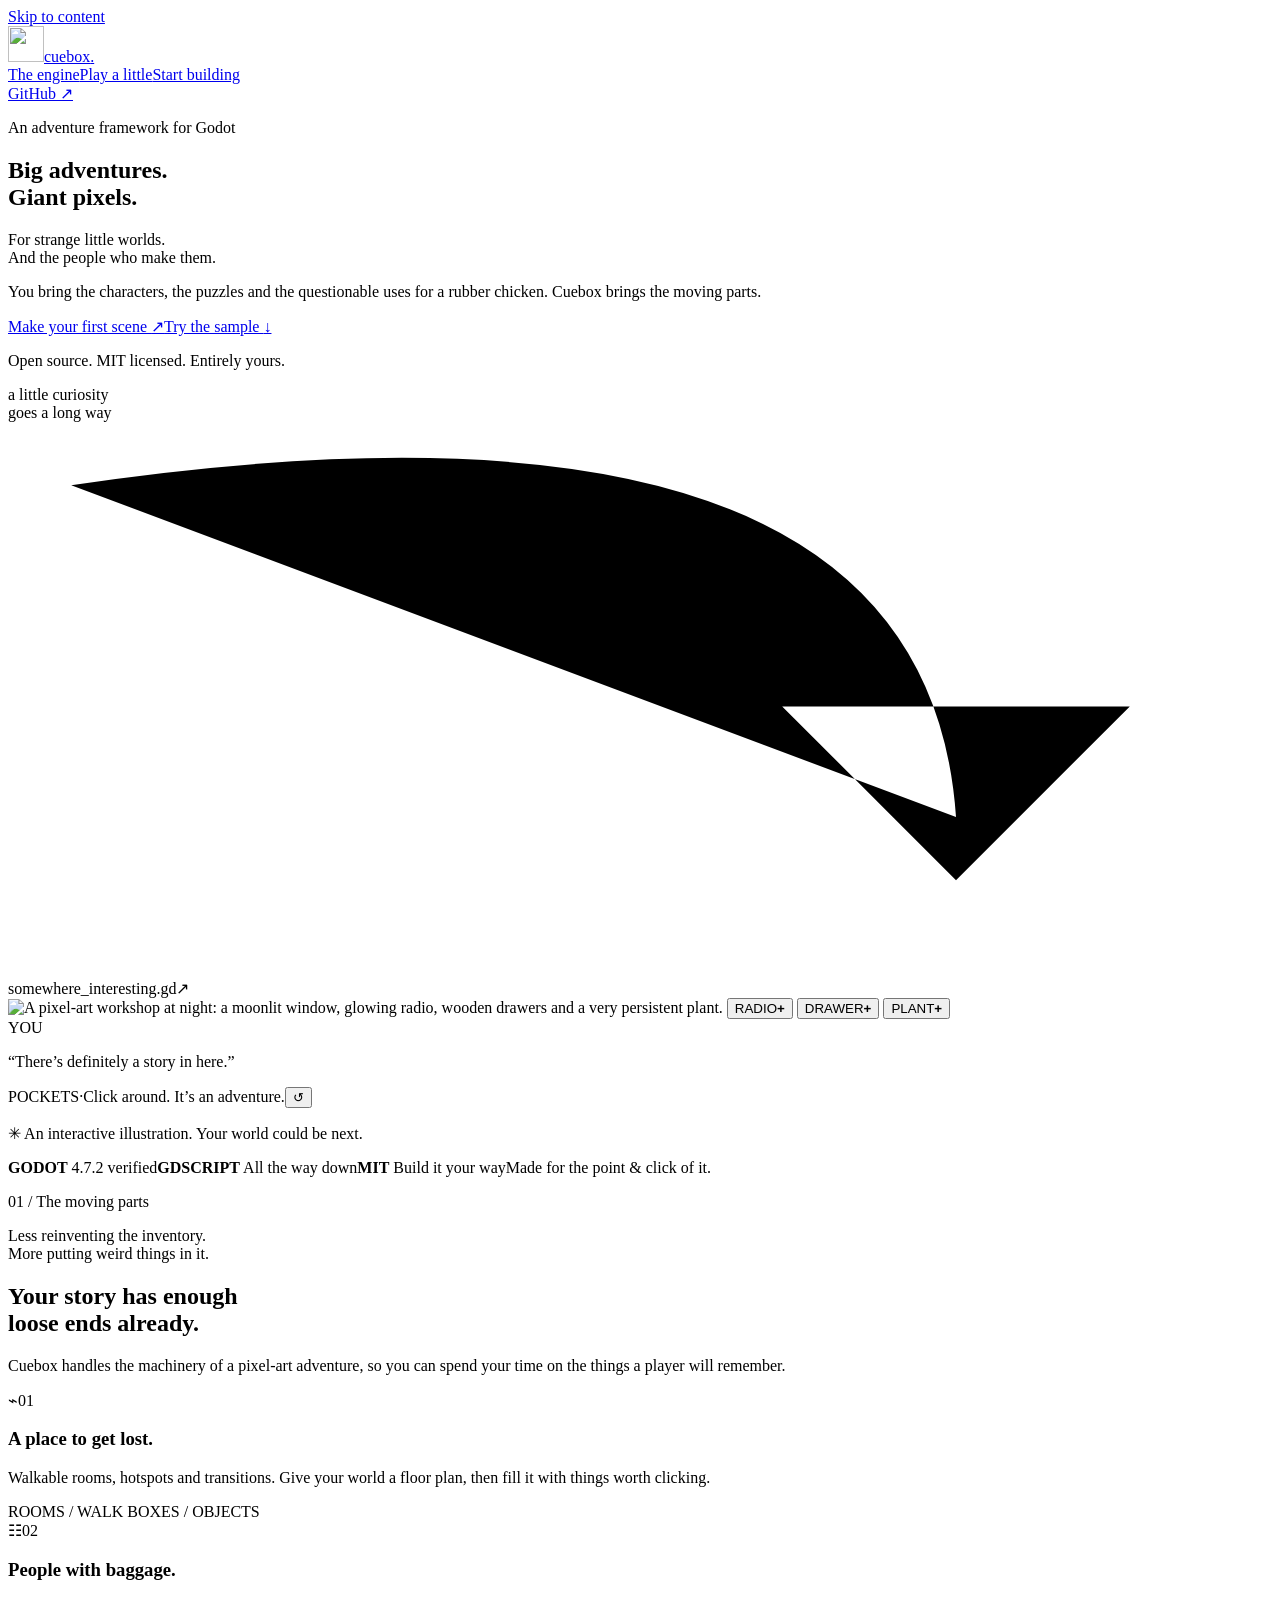
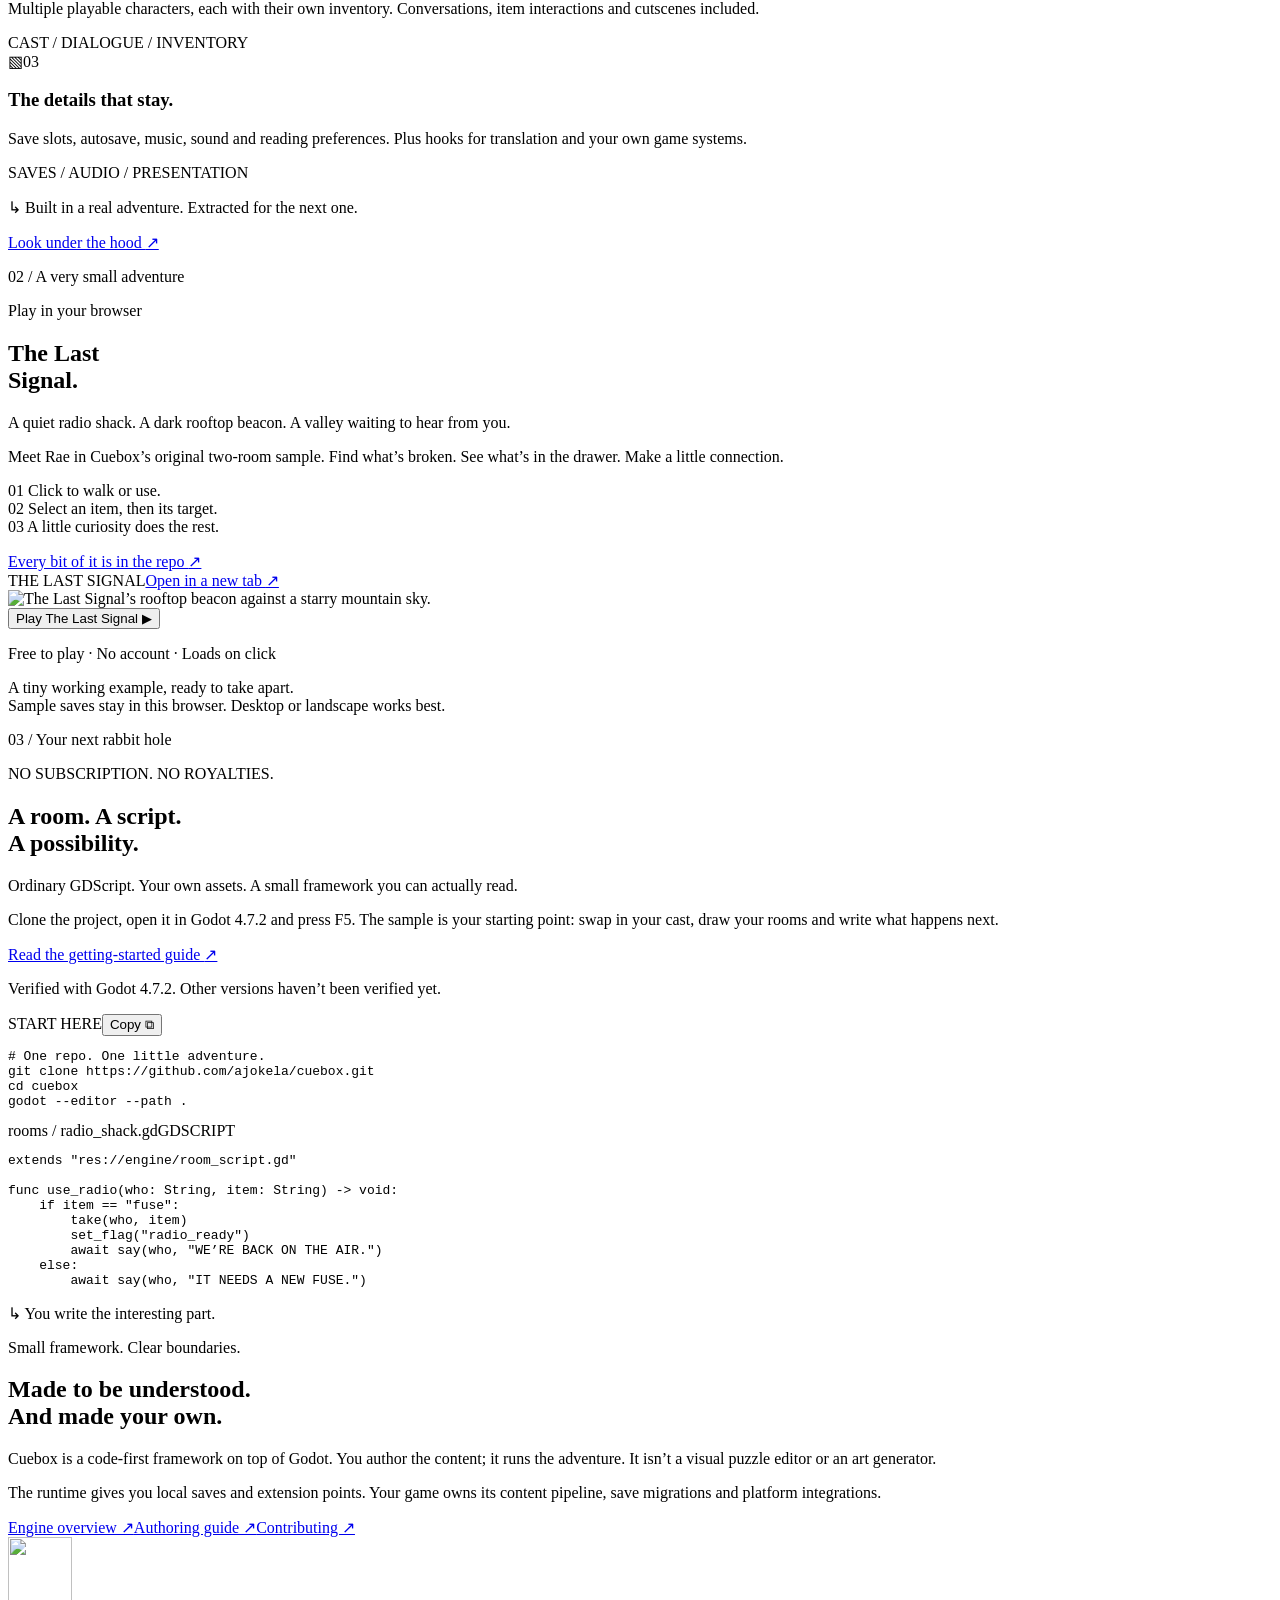
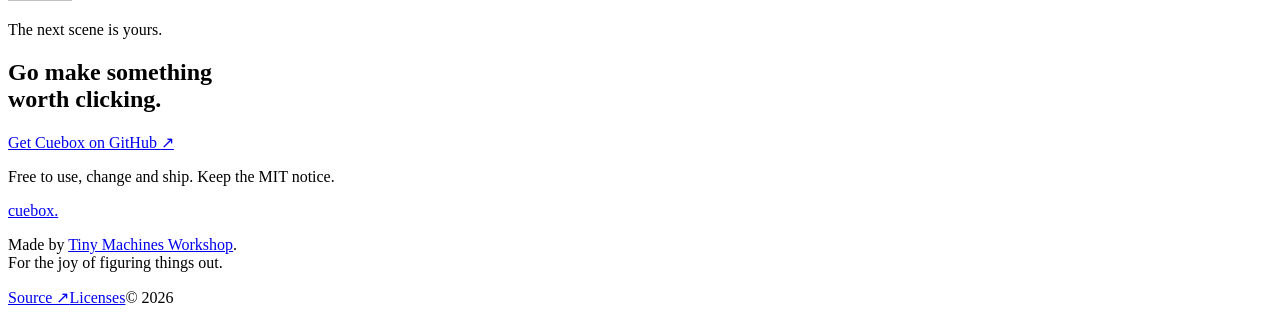
==== site/index.html @ 780b1edc "Add the cuebox.gd website The source for https://cuebox.gd as deployed on 2026-11-11: buildless page" ====
<!doctype html>
<html lang="en">
<head>
  <meta charset="utf-8">
  <meta name="viewport" content="width=device-width, initial-scale=1">
  <meta name="theme-color" content="#f3f0e7">
  <title>Cuebox — Big adventures. Giant pixels.</title>
  <meta name="description" content="An open-source adventure game framework for Godot. Bring the strange little world in your head to life with rooms, characters, inventory, dialogue and saves. MIT licensed.">
  <link rel="canonical" href="https://cuebox.gd/">
  <meta property="og:type" content="website">
  <meta property="og:title" content="Cuebox — Big adventures. Giant pixels.">
  <meta property="og:description" content="The open-source adventure game framework for Godot. You bring the world. Cuebox brings the moving parts.">
  <meta property="og:url" content="https://cuebox.gd/">
  <meta property="og:image" content="https://cuebox.gd/assets/social.png?v=giant-pixels">
  <meta name="twitter:card" content="summary_large_image">
  <link rel="icon" href="/assets/icon.svg" type="image/svg+xml">
  <link rel="preload" href="/assets/space-grotesk-bold.ttf" as="font" type="font/ttf" crossorigin>
  <link rel="stylesheet" href="/style.css">
  <script src="/app.js" defer></script>
</head>
<body>
  <a class="skip" href="#main">Skip to content</a>
  <header class="header wrap">
    <a class="brand" href="/" aria-label="Cuebox home"><img src="/assets/icon.svg" width="36" height="36" alt="">cuebox<span class="brand-dot">.</span></a>
    <nav aria-label="Main navigation">
      <a href="#engine">The engine</a><a href="#play">Play a little</a><a href="#build">Start building</a>
    </nav>
    <a class="nav-github" href="https://github.com/ajokela/cuebox">GitHub <span aria-hidden="true">↗</span></a>
  </header>
  <main id="main">
    <section class="hero wrap" aria-labelledby="hero-title">
      <div class="hero-copy">
        <p class="eyebrow"><span class="status-dot"></span> An adventure framework for Godot</p>
        <h1 id="hero-title">Big adventures.<br>Giant pixels<span class="orange">.</span></h1>
        <p class="hero-intro">For strange little worlds.<br>And the people who make them.</p>
        <p class="hero-body">You bring the characters, the puzzles and the questionable uses for a rubber chicken. Cuebox brings the moving parts.</p>
        <div class="hero-actions"><a class="button primary" href="#build">Make your first scene <span aria-hidden="true">↗</span></a><a class="text-link" href="#play">Try the sample <span aria-hidden="true">↓</span></a></div>
        <p class="fine hero-note">Open source. MIT licensed. Entirely yours.</p>
      </div>
      <div class="hero-visual">
        <div class="scene-sticker" aria-hidden="true">a little curiosity<br>goes a long way <svg viewBox="0 0 80 35"><path d="M4 4Q58 -4 60 25M49 18L60 29L71 18"/></svg></div>
        <div class="scene-window">
          <div class="window-bar"><span><i></i><i></i><i></i></span><span>somewhere_interesting.gd</span><span aria-hidden="true">↗</span></div>
          <div class="room-illustration">
            <img src="/assets/workshop.svg" width="480" height="300" alt="A pixel-art workshop at night: a moonlit window, glowing radio, wooden drawers and a very persistent plant.">
            <button class="hotspot radio" data-object="radio" aria-label="Inspect the radio"><span>RADIO</span><b aria-hidden="true">+</b></button>
            <button class="hotspot drawer" data-object="drawer" aria-label="Inspect the drawer"><span>DRAWER</span><b aria-hidden="true">+</b></button>
            <button class="hotspot plant" data-object="plant" aria-label="Inspect the plant"><span>PLANT</span><b aria-hidden="true">+</b></button>
          </div>
          <div class="scene-dialogue"><span class="speaker">YOU</span><p id="scene-line" aria-live="polite">“There’s definitely a story in here.”</p></div>
          <div class="scene-inventory"><span class="fine">POCKETS</span><span id="pocket" class="pocket" aria-label="Empty pocket">·</span><span class="scene-hint">Click around. It’s an adventure.</span><button id="scene-reset" aria-label="Reset the illustration" title="Reset illustration">↺</button></div>
        </div>
        <p class="scene-caption"><span class="tiny-cross">✳</span> An interactive illustration. Your world could be next.</p>
      </div>
    </section>
    <div class="spec-strip wrap" aria-label="Project details"><span><b>GODOT</b> 4.7.2 verified</span><span><b>GDSCRIPT</b> All the way down</span><span><b>MIT</b> Build it your way</span><span class="spec-last">Made for the point &amp; click of it.</span></div>

    <section class="engine-section wrap section" id="engine" aria-labelledby="engine-title">
      <div class="section-top"><p class="eyebrow">01 / The moving parts</p><p class="margin-note">Less reinventing the inventory.<br>More putting weird things in it.</p></div>
      <div class="section-heading"><h2 id="engine-title">Your story has enough<br>loose ends already.</h2><p>Cuebox handles the machinery of a pixel-art adventure, so you can spend your time on the things a player will remember.</p></div>
      <div class="feature-grid">
        <article class="feature"><span class="feature-icon" aria-hidden="true">⌁</span><span class="feature-number">01</span><h3>A place to get lost.</h3><p>Walkable rooms, hotspots and transitions. Give your world a floor plan, then fill it with things worth clicking.</p><span class="feature-meta">ROOMS / WALK BOXES / OBJECTS</span></article>
        <article class="feature"><span class="feature-icon" aria-hidden="true">☷</span><span class="feature-number">02</span><h3>People with baggage.</h3><p>Multiple playable characters, each with their own inventory. Conversations, item interactions and cutscenes included.</p><span class="feature-meta">CAST / DIALOGUE / INVENTORY</span></article>
        <article class="feature"><span class="feature-icon" aria-hidden="true">▧</span><span class="feature-number">03</span><h3>The details that stay.</h3><p>Save slots, autosave, music, sound and reading preferences. Plus hooks for translation and your own game systems.</p><span class="feature-meta">SAVES / AUDIO / PRESENTATION</span></article>
      </div>
      <div class="engine-foot"><p><span aria-hidden="true">↳</span> Built in a real adventure. Extracted for the next one.</p><a href="https://github.com/ajokela/cuebox#build-your-own-adventure">Look under the hood <span aria-hidden="true">↗</span></a></div>
    </section>

    <section class="play-section" id="play" aria-labelledby="play-title">
      <div class="wrap">
        <div class="section-top"><p class="eyebrow">02 / A very small adventure</p><span class="play-badge"><span class="status-dot"></span> Play in your browser</span></div>
        <div class="play-layout">
          <div class="play-copy"><h2 id="play-title">The Last<br><span>Signal.</span></h2><p>A quiet radio shack. A dark rooftop beacon. A valley waiting to hear from you.</p><p class="subtle">Meet Rae in Cuebox’s original two-room sample. Find what’s broken. See what’s in the drawer. Make a little connection.</p><p class="play-controls"><span>01</span> Click to walk or use.<br><span>02</span> Select an item, then its target.<br><span>03</span> A little curiosity does the rest.</p><a class="text-link light" href="https://github.com/ajokela/cuebox/tree/main/examples/last_signal">Every bit of it is in the repo <span aria-hidden="true">↗</span></a></div>
          <div class="game-area">
            <div class="game-bar"><span><span class="status-dot"></span> THE LAST SIGNAL</span><a href="/play/" target="_blank" rel="noopener">Open in a new tab <span aria-hidden="true">↗</span></a></div>
            <div class="game-viewport" id="game-viewport">
              <div class="game-cover" id="game-cover"><img src="/assets/sample-roof.svg" width="320" height="152" alt="The Last Signal’s rooftop beacon against a starry mountain sky." loading="lazy"><div class="cover-shade"></div><button class="button sample-button" id="start-game">Play The Last Signal <span aria-hidden="true">▶</span></button><p id="game-note">Free to play · No account · Loads on click</p><noscript><a class="noscript-play" href="/play/">Open the sample game →</a></noscript></div>
            </div>
            <p class="game-footnote">A tiny working example, ready to take apart.<br><span>Sample saves stay in this browser. Desktop or landscape works best.</span></p>
          </div>
        </div>
      </div>
    </section>

    <section class="build-section wrap section" id="build" aria-labelledby="build-title">
      <div class="section-top"><p class="eyebrow">03 / Your next rabbit hole</p><span class="fine">NO SUBSCRIPTION. NO ROYALTIES.</span></div>
      <div class="build-layout">
        <div><h2 id="build-title">A room. A script.<br>A possibility.</h2><p class="build-intro">Ordinary GDScript. Your own assets. A small framework you can actually read.</p><p class="body-copy">Clone the project, open it in Godot 4.7.2 and press F5. The sample is your starting point: swap in your cast, draw your rooms and write what happens next.</p><a class="button primary" href="https://github.com/ajokela/cuebox#try-it">Read the getting-started guide <span aria-hidden="true">↗</span></a><p class="fine compatibility">Verified with Godot 4.7.2. Other versions haven’t been verified yet.</p></div>
        <div class="code-stack"><div class="terminal"><div class="code-title"><span>START HERE</span><button id="copy-command" aria-label="Copy clone and launch commands">Copy <span aria-hidden="true">⧉</span></button></div><pre><code><span class="code-comment"># One repo. One little adventure.</span>
git clone https://github.com/ajokela/cuebox.git
cd cuebox
godot --editor --path .</code></pre><span id="copy-status" class="sr-only" role="status"></span></div>
          <div class="script-panel"><div class="code-title"><span>rooms / radio_shack.gd</span><span>GDSCRIPT</span></div><pre><code><span class="code-keyword">extends</span> <span class="code-string">"res://engine/room_script.gd"</span>

<span class="code-keyword">func</span> <span class="code-func">use_radio</span>(who: String, item: String) -> void:
    <span class="code-keyword">if</span> item == <span class="code-string">"fuse"</span>:
        take(who, item)
        set_flag(<span class="code-string">"radio_ready"</span>)
        <span class="code-keyword">await</span> say(who, <span class="code-string">"WE’RE BACK ON THE AIR."</span>)
    <span class="code-keyword">else</span>:
        <span class="code-keyword">await</span> say(who, <span class="code-string">"IT NEEDS A NEW FUSE."</span>)</code></pre></div>
          <p class="code-caption"><span aria-hidden="true">↳</span> You write the interesting part.</p>
        </div>
      </div>
    </section>

    <section class="honest-section wrap" aria-labelledby="honest-title"><div><p class="eyebrow">Small framework. Clear boundaries.</p><h2 id="honest-title">Made to be understood.<br>And made your own.</h2></div><div><p>Cuebox is a code-first framework on top of Godot. You author the content; it runs the adventure. It isn’t a visual puzzle editor or an art generator.</p><p>The runtime gives you local saves and extension points. Your game owns its content pipeline, save migrations and platform integrations.</p><div class="honest-links"><a href="https://github.com/ajokela/cuebox#build-your-own-adventure">Engine overview ↗</a><a href="https://github.com/ajokela/cuebox/blob/main/docs/authoring.md">Authoring guide ↗</a><a href="https://github.com/ajokela/cuebox/blob/main/CONTRIBUTING.md">Contributing ↗</a></div></div></section>

    <section class="final-cta wrap"><div class="end-icon" aria-hidden="true"><img src="/assets/icon.svg" width="64" height="64" alt=""></div><p class="eyebrow">The next scene is yours.</p><h2>Go make something<br>worth clicking.</h2><a class="button primary" href="https://github.com/ajokela/cuebox">Get Cuebox on GitHub <span aria-hidden="true">↗</span></a><p class="fine">Free to use, change and ship. Keep the MIT notice.</p></section>
  </main>
  <footer class="footer wrap"><a class="brand" href="/">cuebox<span class="brand-dot">.</span></a><p>Made by <a href="https://tinymachines.io">Tiny Machines Workshop</a>.<br>For the joy of figuring things out.</p><div><a href="https://github.com/ajokela/cuebox">Source ↗</a><a href="/licenses/">Licenses</a><span>© 2026</span></div></footer>
</body>
</html>
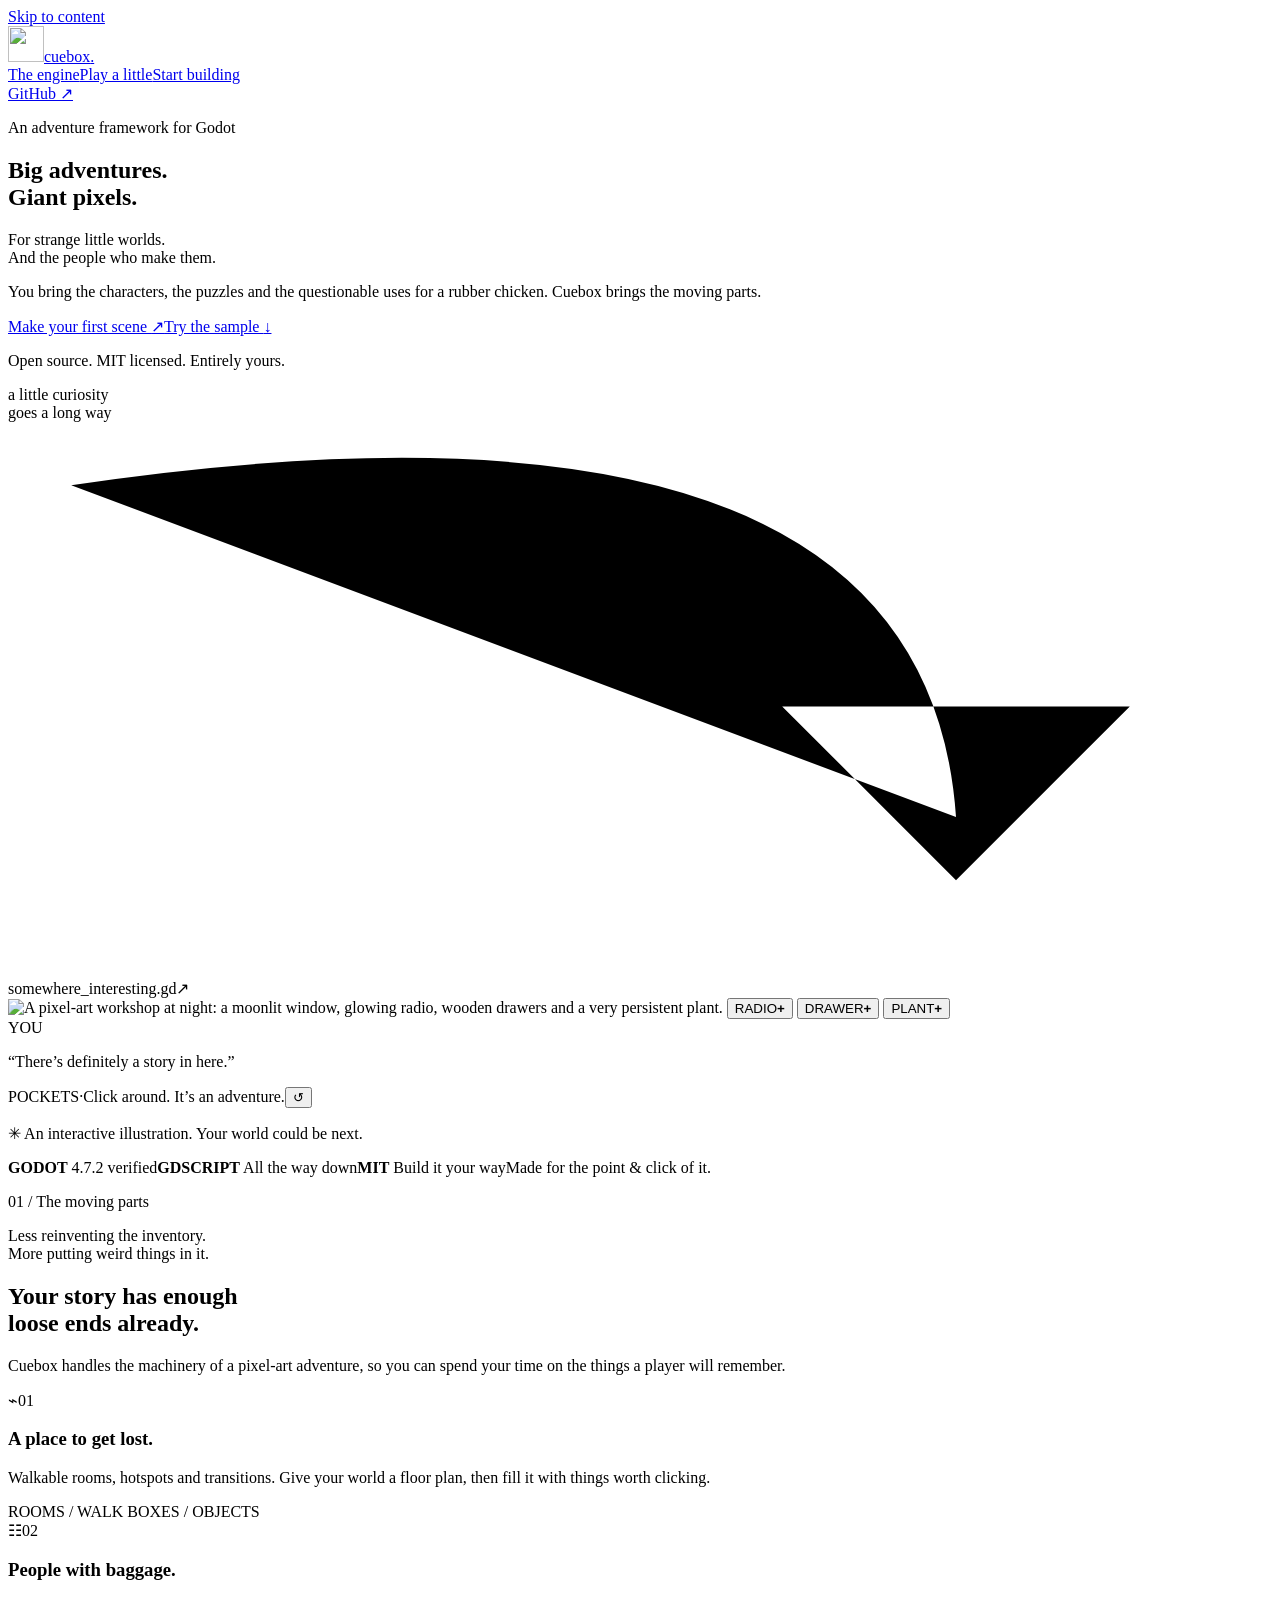
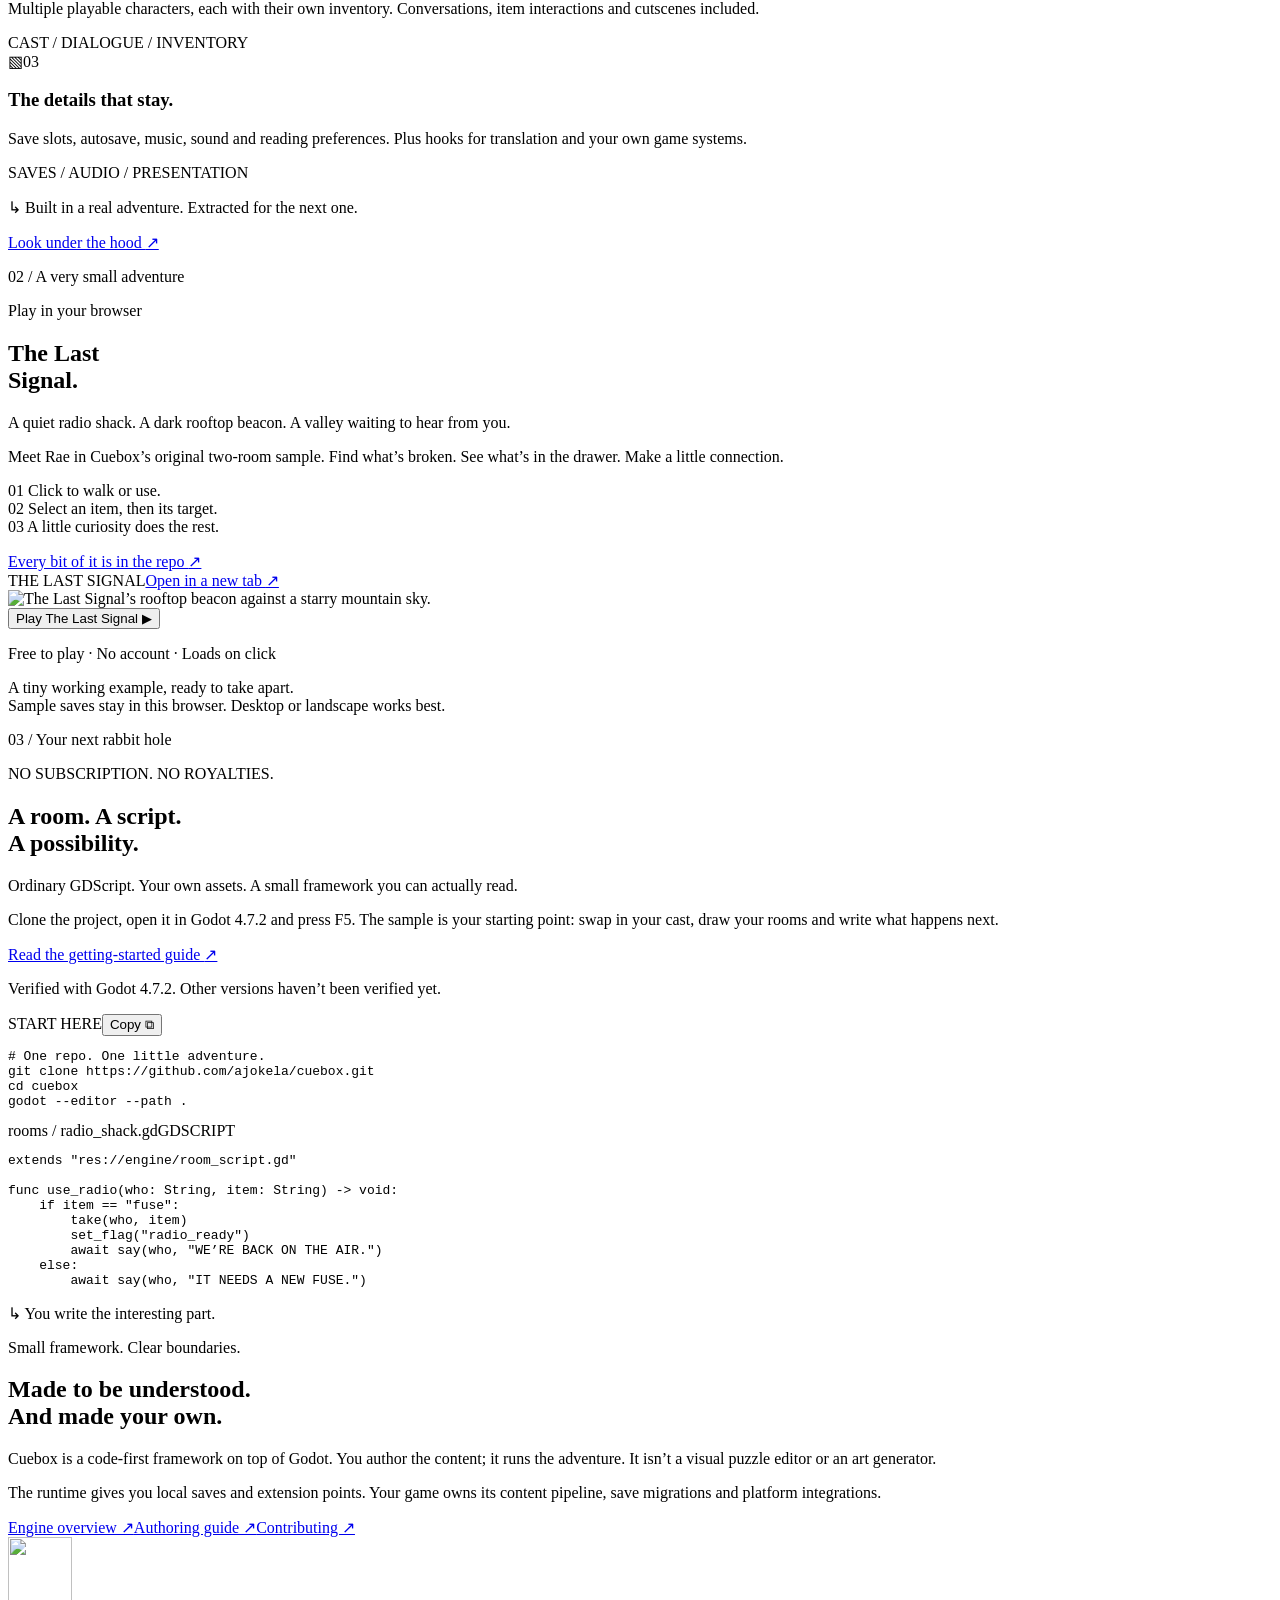
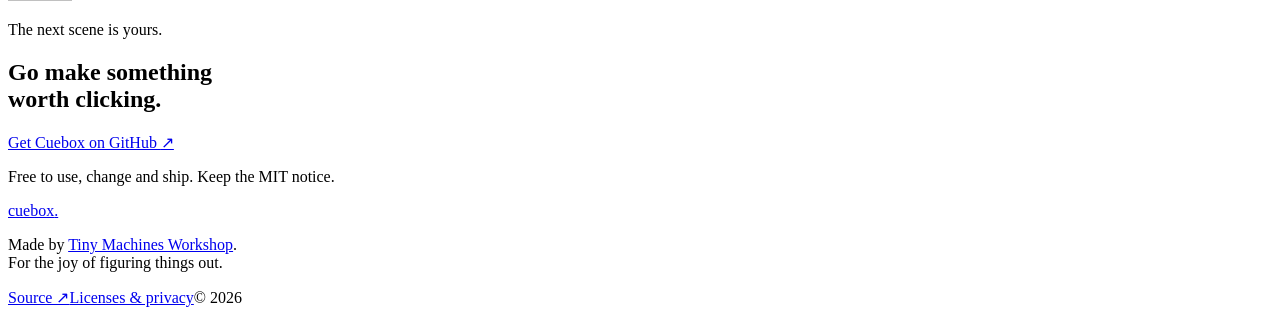
==== commit 73cc12df: "Count visits to cuebox.gd with our own Umami Every page except the game frame loads the counter from" ====
--- a/site/index.html
+++ b/site/index.html
@@ -17,6 +17,7 @@
   <link rel="preload" href="/assets/space-grotesk-bold.ttf" as="font" type="font/ttf" crossorigin>
   <link rel="stylesheet" href="/style.css">
   <script src="/app.js" defer></script>
+  <script src="/count.js" defer></script><script defer src="https://analytics.tinymachines.io/script.js" data-website-id="e39c4c74-6d98-4a26-a146-bdf2143d0b4e" data-domains="cuebox.gd,www.cuebox.gd" data-do-not-track="true" data-exclude-search="true" data-exclude-hash="true" data-before-send="cueboxAnalytics"></script>
 </head>
 <body>
   <a class="skip" href="#main">Skip to content</a>
@@ -108,6 +109,6 @@
 
     <section class="final-cta wrap"><div class="end-icon" aria-hidden="true"><img src="/assets/icon.svg" width="64" height="64" alt=""></div><p class="eyebrow">The next scene is yours.</p><h2>Go make something<br>worth clicking.</h2><a class="button primary" href="https://github.com/ajokela/cuebox">Get Cuebox on GitHub <span aria-hidden="true">↗</span></a><p class="fine">Free to use, change and ship. Keep the MIT notice.</p></section>
   </main>
-  <footer class="footer wrap"><a class="brand" href="/">cuebox<span class="brand-dot">.</span></a><p>Made by <a href="https://tinymachines.io">Tiny Machines Workshop</a>.<br>For the joy of figuring things out.</p><div><a href="https://github.com/ajokela/cuebox">Source ↗</a><a href="/licenses/">Licenses</a><span>© 2026</span></div></footer>
+  <footer class="footer wrap"><a class="brand" href="/">cuebox<span class="brand-dot">.</span></a><p>Made by <a href="https://tinymachines.io">Tiny Machines Workshop</a>.<br>For the joy of figuring things out.</p><div><a href="https://github.com/ajokela/cuebox">Source ↗</a><a href="/licenses/">Licenses &amp; privacy</a><span>© 2026</span></div></footer>
 </body>
 </html>
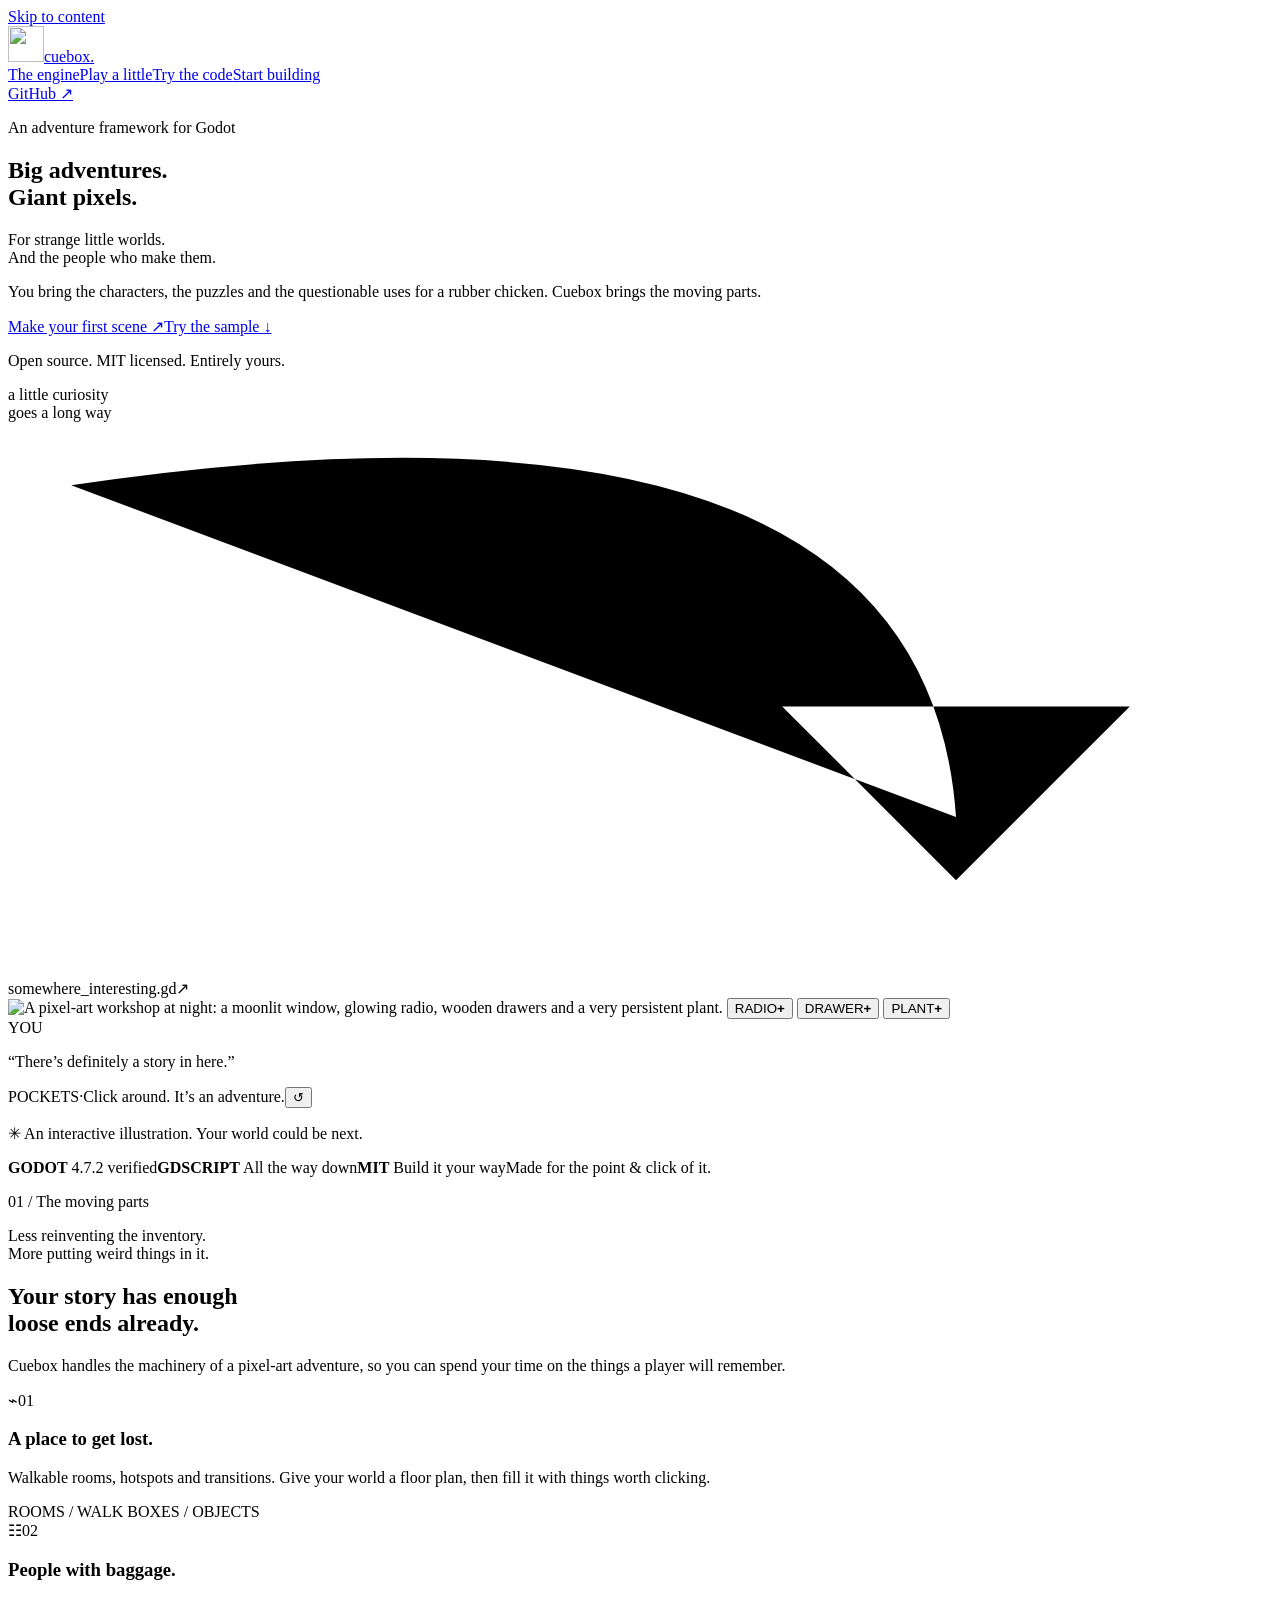
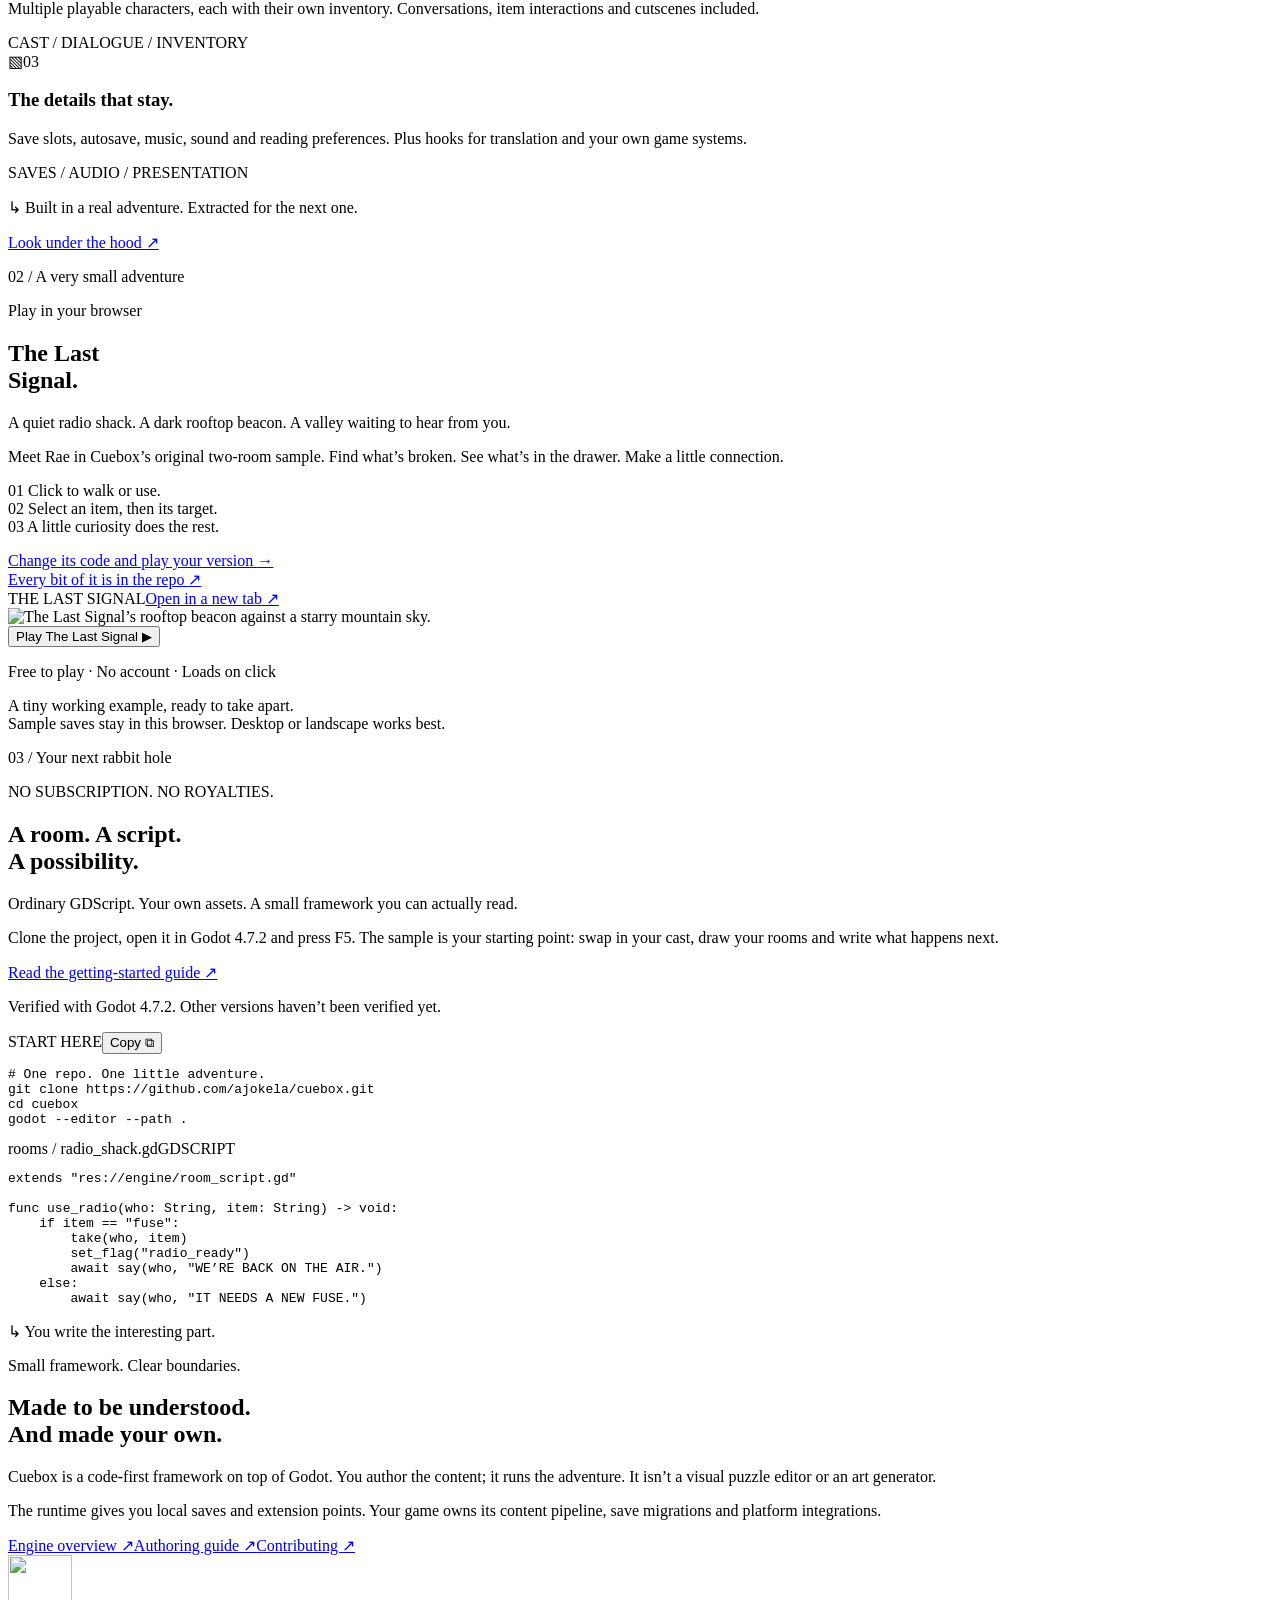
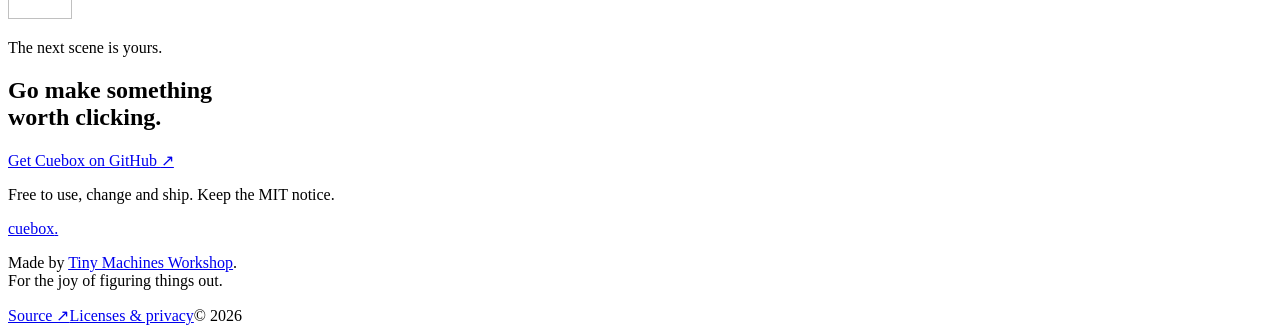
==== commit 0d1594a9: "Add Try Cuebox: edit The Last Signal and play it in the browser cuebox.gd/try/ shows the sample's fi" ====
--- a/site/index.html
+++ b/site/index.html
@@ -24,7 +24,7 @@
   <header class="header wrap">
     <a class="brand" href="/" aria-label="Cuebox home"><img src="/assets/icon.svg" width="36" height="36" alt="">cuebox<span class="brand-dot">.</span></a>
     <nav aria-label="Main navigation">
-      <a href="#engine">The engine</a><a href="#play">Play a little</a><a href="#build">Start building</a>
+      <a href="#engine">The engine</a><a href="#play">Play a little</a><a class="nav-try" href="/try/">Try the code</a><a href="#build">Start building</a>
     </nav>
     <a class="nav-github" href="https://github.com/ajokela/cuebox">GitHub <span aria-hidden="true">↗</span></a>
   </header>
@@ -71,7 +71,7 @@
       <div class="wrap">
         <div class="section-top"><p class="eyebrow">02 / A very small adventure</p><span class="play-badge"><span class="status-dot"></span> Play in your browser</span></div>
         <div class="play-layout">
-          <div class="play-copy"><h2 id="play-title">The Last<br><span>Signal.</span></h2><p>A quiet radio shack. A dark rooftop beacon. A valley waiting to hear from you.</p><p class="subtle">Meet Rae in Cuebox’s original two-room sample. Find what’s broken. See what’s in the drawer. Make a little connection.</p><p class="play-controls"><span>01</span> Click to walk or use.<br><span>02</span> Select an item, then its target.<br><span>03</span> A little curiosity does the rest.</p><a class="text-link light" href="https://github.com/ajokela/cuebox/tree/main/examples/last_signal">Every bit of it is in the repo <span aria-hidden="true">↗</span></a></div>
+          <div class="play-copy"><h2 id="play-title">The Last<br><span>Signal.</span></h2><p>A quiet radio shack. A dark rooftop beacon. A valley waiting to hear from you.</p><p class="subtle">Meet Rae in Cuebox’s original two-room sample. Find what’s broken. See what’s in the drawer. Make a little connection.</p><p class="play-controls"><span>01</span> Click to walk or use.<br><span>02</span> Select an item, then its target.<br><span>03</span> A little curiosity does the rest.</p><a class="text-link light" href="/try/">Change its code and play your version <span aria-hidden="true">→</span></a><br><a class="text-link light" href="https://github.com/ajokela/cuebox/tree/main/examples/last_signal">Every bit of it is in the repo <span aria-hidden="true">↗</span></a></div>
           <div class="game-area">
             <div class="game-bar"><span><span class="status-dot"></span> THE LAST SIGNAL</span><a href="/play/" target="_blank" rel="noopener">Open in a new tab <span aria-hidden="true">↗</span></a></div>
             <div class="game-viewport" id="game-viewport">
